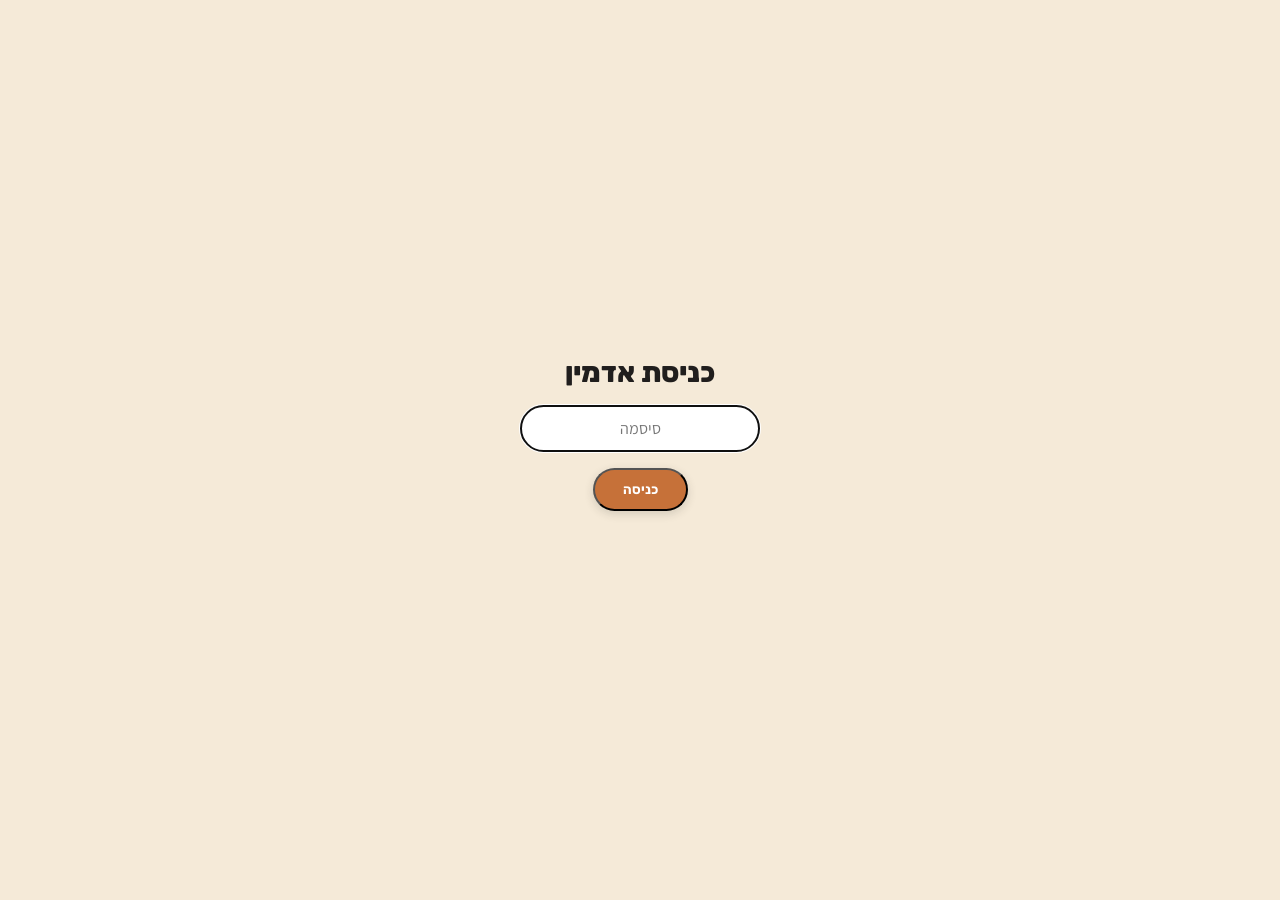
==== admin.html @ f78365cc "עדכון תוכן דרך פאנל האדמין" ====
<!DOCTYPE html>
<html lang="he" dir="rtl">
<head>
<meta charset="utf-8">
<meta name="viewport" content="width=device-width, initial-scale=1">
<title>עריכת האתר — פשט״ות באב</title>
<link href="https://fonts.googleapis.com/css2?family=Rubik:wght@400;500;700;800;900&family=Assistant:wght@300;400;600;700&display=swap" rel="stylesheet">
<link rel="stylesheet" href="styles.css">
<style>
  body { padding-top: 56px; }
  #login-screen {
    position: fixed; inset: 0; z-index: 100; background: var(--color-bg);
    display: flex; align-items: center; justify-content: center; flex-direction: column; gap: 16px;
  }
  #login-screen input {
    font-family: var(--font-body); font-size: 16px; padding: 12px 16px;
    border: 1px solid var(--color-divider); border-radius: 999px; width: 240px; text-align: center;
  }
  #login-error { color: var(--color-accent-800); font-size: 13.5px; min-height: 18px; }
  #toolbar {
    position: fixed; top: 0; right: 0; left: 0; z-index: 50;
    background: var(--color-neutral-900); color: #fff; height: 56px;
    display: flex; align-items: center; gap: 12px; padding: 0 20px;
    font-family: var(--font-body); font-size: 14px;
  }
  #toolbar .spacer { flex: 1; }
  #toolbar button {
    font-family: var(--font-heading); font-weight: 700; font-size: 13.5px;
    border: none; border-radius: 999px; padding: 9px 18px; cursor: pointer;
  }
  #save-btn { background: var(--color-neutral-700); color: #fff; }
  #publish-btn { background: var(--color-accent); color: #fff; }
  #status { font-size: 13px; color: var(--color-neutral-400); }
  [data-key] { outline: 1px dashed transparent; border-radius: 4px; transition: outline-color .15s; cursor: text; }
  [data-key]:hover { outline-color: var(--color-accent-400); }
  [data-key]:focus { outline: 2px solid var(--color-accent); background: rgba(255,255,255,.5); }
  [data-img-key] { position: relative; cursor: pointer; }
  [data-img-key] .img-edit-btn {
    position: absolute; inset: 0; display: flex; align-items: center; justify-content: center;
    background: rgba(32,30,29,.45); color: #fff; font-size: 11px; text-align: center; padding: 4px;
    opacity: 0; transition: opacity .15s; border-radius: inherit;
  }
  [data-img-key]:hover .img-edit-btn { opacity: 1; }
  .w-cover[data-img-key] { min-height: 90px; background: var(--color-neutral-200); }
  .w-cover[data-img-key]:not(:has(img[src]:not([src=""]))) { display: block; margin: -22px -24px 14px; border-radius: var(--radius-lg) var(--radius-lg) 0 0; overflow: hidden; aspect-ratio: 16/9; }
</style>
</head>
<body>

<div id="login-screen">
  <h1 style="font-size:28px;margin:0">כניסת אדמין</h1>
  <input type="password" id="login-password" placeholder="סיסמה" autofocus>
  <button class="btn btn-primary" id="login-btn" style="padding:12px 28px">כניסה</button>
  <div id="login-error"></div>
</div>

<div id="toolbar" style="display:none">
  <strong>מצב עריכה</strong>
  <span id="status"></span>
  <div class="spacer"></div>
  <button id="save-btn">שמור טיוטה</button>
  <button id="publish-btn">פרסם לאתר החי 🚀</button>
</div>

<div id="stage"></div>
<input type="file" id="file-input" accept="image/*" style="display:none">

<script src="admin.js"></script>
</body>
</html>
---- styles.css ----
:root {
  --color-bg: #f5ead8;
  --color-surface: #ebddc5;
  --color-text: #201e1d;
  --color-accent: #c67139;
  --color-accent-2: #7a8a5e;
  --color-divider: rgba(32,30,29,.16);

  --color-neutral-100: #f9f4ed;
  --color-neutral-200: #eee7db;
  --color-neutral-300: #dcd3c4;
  --color-neutral-400: #c0b6a5;
  --color-neutral-600: #82796a;
  --color-neutral-700: #645c50;
  --color-neutral-800: #474238;
  --color-neutral-900: #2e2b25;

  --color-accent-100: #fff2eb;
  --color-accent-200: #ffe1d0;
  --color-accent-300: #ffc6a5;
  --color-accent-400: #f6a06b;
  --color-accent-600: #b2622d;
  --color-accent-700: #8c491a;
  --color-accent-800: #643312;
  --color-accent-900: #402310;

  --color-accent-2-100: #f0fae1;
  --color-accent-2-200: #e1eecc;
  --color-accent-2-300: #ccdbb2;
  --color-accent-2-700: #56633f;
  --color-accent-2-800: #3d472b;
  --color-accent-2-900: #272e1b;

  --font-heading: "Rubik", system-ui, sans-serif;
  --font-body: "Assistant", system-ui, sans-serif;

  --radius-sm: 8px;
  --radius-md: 16px;
  --radius-lg: 28px;

  --shadow-sm: 0 1px 2px rgba(46,43,37,.14);
  --shadow-md: 0 3px 10px rgba(46,43,37,.16);
  --shadow-lg: 0 12px 32px rgba(46,43,37,.22);
}

* { box-sizing: border-box; }
html { scroll-behavior: smooth; }
body {
  margin: 0;
  background: var(--color-bg);
  color: var(--color-text);
  font-family: var(--font-body);
  overflow-x: hidden;
}
h1, h2, h3 { font-family: var(--font-heading); font-weight: 800; margin: 0; }
a { color: var(--color-accent-700); }
a:hover { color: var(--color-accent-800); }
summary { list-style: none; cursor: pointer; }
summary::-webkit-details-marker { display: none; }
details[open] .chev { transform: rotate(180deg); }
.chev { display: inline-block; transition: transform .2s; }

/* ---- hero ---- */
.hero { position: relative; overflow: hidden; }
.hero-sky {
  position: relative;
  height: clamp(320px, 48vw, 460px);
  background: linear-gradient(180deg, #2c3a52 0%, #6a5a6a 32%, #c97a56 62%, #f5ead8 100%);
}
.hero-moon {
  position: absolute; top: 16%; left: 50%; transform: translateX(-50%);
  width: 92px; height: 92px; border-radius: 50%;
  background: radial-gradient(circle at 38% 34%, #fffdf5, #e9d9b8 78%);
  box-shadow: 0 0 60px 18px rgba(255,230,180,.45);
}
.star {
  position: absolute; width: 3px; height: 3px; border-radius: 50%;
  background: #fff; opacity: .8;
}
.hero-content {
  position: relative; margin-top: -70px; z-index: 1;
  display: flex; flex-direction: column; align-items: center; gap: 14px;
  padding: 0 20px 40px; text-align: center;
}
.hero-org { font-size: 13px; letter-spacing: .06em; color: var(--color-accent-700); font-weight: 700; }
.hero-org .heart { color: var(--color-accent); }
.hero-title { font-size: clamp(40px, 8vw, 64px); color: var(--color-neutral-900); }
.hero-sub { font-size: clamp(15px, 2.2vw, 18px); color: var(--color-neutral-700); margin: 0; }
.badge {
  background: var(--color-accent-100); color: var(--color-accent-800);
  border: 1px solid var(--color-accent-300); border-radius: 999px;
  padding: 7px 18px; font-size: clamp(13px,2vw,15px); font-weight: 700;
}

/* ---- buttons ---- */
.btn {
  display: inline-flex; align-items: center; gap: 8px; text-decoration: none;
  font-family: var(--font-heading); font-weight: 700; border-radius: 999px;
  cursor: pointer; transition: background .15s;
}
.btn-primary { background: var(--color-accent); color: #fff; box-shadow: var(--shadow-md); }
.btn-primary:hover { background: var(--color-accent-600); color: #fff; }
.btn-lg { font-size: clamp(16px,2.4vw,19px); padding: 15px 36px; }
.btn-dark { background: var(--color-neutral-900); color: #fff; font-size: 14.5px; padding: 11px 24px; }
.btn-dark:hover { background: var(--color-neutral-800); color: #fff; }
.btn-outline { background: var(--color-neutral-100); color: var(--color-neutral-900); border: 1px solid var(--color-neutral-300); font-size: 14.5px; padding: 11px 24px; }
.btn-outline:hover { background: var(--color-neutral-200); color: var(--color-neutral-900); }
.btn-footer { background: var(--color-accent-400); color: var(--color-neutral-900); font-size: 18px; padding: 15px 36px; }
.btn-footer:hover { background: var(--color-accent-300); color: var(--color-neutral-900); }

/* ---- layout helpers ---- */
.section-narrow { max-width: 860px; margin: 22px auto 0; padding: 0 20px; }
.section-mid { max-width: 640px; margin: 56px auto 0; padding: 0 24px; text-align: center; display: flex; flex-direction: column; gap: 18px; }
.section-wide { max-width: 1060px; margin: 76px auto 0; padding: 0 24px; }
.center { text-align: center; }
.section-lead { color: var(--color-neutral-600); margin: 6px 0 26px; font-size: 15.5px; }
.section-footnote { text-align: center; color: var(--color-neutral-600); font-size: 14.5px; margin: 22px 0 0; }
h2 { font-size: clamp(26px, 4vw, 36px); margin: 0 0 6px; }

/* ---- early bird + countdown ---- */
.early-bird {
  background: linear-gradient(90deg, var(--color-accent-600), var(--color-accent-400));
  color: #fff; border-radius: 999px; padding: 12px 24px;
  display: flex; justify-content: center; align-items: center; gap: 12px; flex-wrap: wrap;
  font-size: clamp(14px,2vw,16px); box-shadow: var(--shadow-sm);
}
.eb-strong { font-weight: 700; }
.countdown { display: flex; gap: 12px; justify-content: center; flex-wrap: wrap; margin: 26px auto 0; padding: 0 20px; }
.cd-box { text-align: center; background: var(--color-neutral-100); border-radius: var(--radius-md); padding: 12px 18px; min-width: 74px; box-shadow: var(--shadow-sm); }
.cd-num { font-family: var(--font-heading); font-weight: 800; font-size: 30px; color: var(--color-accent-700); }
.cd-label { font-size: 12.5px; color: var(--color-neutral-600); }

/* ---- intro ---- */
.intro-glow {
  width: 56px; height: 56px; border-radius: 50%;
  background: radial-gradient(circle at 40% 35%, #fffdf5, var(--color-neutral-300) 78%);
  box-shadow: 0 0 34px 10px rgba(255,230,180,.55); margin: 0 auto;
}
.intro-h1 { font-size: clamp(34px,6vw,52px); color: var(--color-neutral-900); }
.intro-text { font-size: clamp(16px,2.4vw,19px); line-height: 1.85; margin: 0; color: var(--color-neutral-800); }
.intro-motto { font-family: var(--font-heading); font-weight: 700; font-size: clamp(17px,2.6vw,21px); color: var(--color-accent-700); margin: 0; }
.intro-note { font-size: 14.5px; color: var(--color-neutral-600); margin: 0; }

/* ---- workshop cards ---- */
.workshop-grid { display: grid; grid-template-columns: repeat(auto-fit, minmax(300px,1fr)); gap: 18px; }
.w-card {
  background: var(--color-neutral-100); border-radius: var(--radius-lg); padding: 22px 24px;
  box-shadow: var(--shadow-sm); display: flex; flex-direction: column; gap: 10px;
}
.w-card-feature { grid-column: 1/-1; background: var(--color-accent-100); border: 1px solid var(--color-accent-300); }
.w-card-feature h3 { font-size: 23px; }
.w-card-feature .w-desc { color: var(--color-neutral-800); max-width: 720px; }
.w-top { display: flex; justify-content: space-between; align-items: center; gap: 8px; flex-wrap: wrap; }
.w-kind { font-size: 12.5px; color: var(--color-accent-2-700); font-weight: 600; }
.w-card h3 { font-size: 21px; }
.w-desc { font-size: 14.5px; line-height: 1.6; color: var(--color-neutral-700); margin: 0; }
.tag { border-radius: 999px; padding: 4px 13px; font-size: 12.5px; font-weight: 700; }
.tag-accent { background: var(--color-accent-200); color: var(--color-accent-800); }
.tag-accent-2 { background: var(--color-accent-2-200); color: var(--color-accent-2-800); }
.tag-feature { background: var(--color-accent-300); color: var(--color-accent-900); }
.w-hosts { display: flex; align-items: center; gap: 10px; margin-top: auto; }
.w-names { font-size: 14px; font-weight: 600; }
.avatars { display: flex; }
.avatar {
  position: relative; overflow: hidden;
  width: 38px; height: 38px; border-radius: 50%; border: 2px solid #fff;
  background: repeating-linear-gradient(45deg, var(--color-neutral-200), var(--color-neutral-200) 3px, var(--color-neutral-300) 3px, var(--color-neutral-300) 6px);
  display: flex; align-items: center; justify-content: center;
  font-size: 7.5px; font-family: monospace; color: var(--color-neutral-600);
}
.avatar-2 {
  margin-right: -10px;
  background: repeating-linear-gradient(45deg, var(--color-accent-200), var(--color-accent-200) 3px, var(--color-accent-300) 3px, var(--color-accent-300) 6px);
  color: var(--color-accent-800);
}
.avatar img { display: none; }
.avatar img[src]:not([src=""]) {
  display: block; position: absolute; inset: 0;
  width: 100%; height: 100%; object-fit: cover; border-radius: 50%;
}
.avatar:has(img[src]:not([src=""])) .avatar-fallback { display: none; }

/* ---- workshop cover image ---- */
.w-cover { display: none; }
.w-cover:has(img[src]:not([src=""])) {
  display: block; margin: -22px -24px 14px; border-radius: var(--radius-lg) var(--radius-lg) 0 0;
  overflow: hidden; aspect-ratio: 16/9;
}
.w-cover img { width: 100%; height: 100%; object-fit: cover; display: block; }
details { border-top: 1px solid var(--color-divider); padding-top: 10px; }
details summary { font-size: 13.5px; font-weight: 700; color: var(--color-accent-700); display: flex; align-items: center; gap: 6px; }
details p { font-size: 13.5px; line-height: 1.65; color: var(--color-neutral-700); margin: 10px 0 0; }
.w-card-feature details p { color: var(--color-neutral-800); }
.w-links { font-size: 13px !important; margin-top: 8px !important; }

/* ---- pricing ---- */
.price-grid { display: grid; grid-template-columns: repeat(auto-fit, minmax(240px,1fr)); gap: 18px; max-width: 900px; margin: 0 auto; }
.price-card { border-radius: var(--radius-lg); padding: 26px 24px; text-align: center; box-shadow: var(--shadow-sm); display: flex; flex-direction: column; gap: 6px; background: var(--color-neutral-100); }
.price-hero { background: var(--color-accent); color: #fff; box-shadow: var(--shadow-md); }
.price-hero .price-kicker { opacity: .9; }
.price-hero .price-note { opacity: .85; }
.price-alt { background: var(--color-accent-2-200); }
.price-alt .price-kicker { color: var(--color-accent-2-800); }
.price-alt .price-num { color: var(--color-accent-2-900); }
.price-alt .price-note { color: var(--color-accent-2-800); }
.price-kicker { font-size: 14px; font-weight: 700; color: var(--color-neutral-600); }
.price-num { font-family: var(--font-heading); font-weight: 800; font-size: 44px; line-height: 1; color: var(--color-neutral-900); }
.price-hero .price-num { color: #fff; }
.price-note { font-size: 13px; color: var(--color-neutral-600); }
.cta-row { display: flex; justify-content: center; gap: 14px; align-items: center; flex-wrap: wrap; margin-top: 26px; }
.cta-note { font-size: 14px; color: var(--color-neutral-600); }

/* ---- directions ---- */
.directions-grid { display: grid; grid-template-columns: repeat(auto-fit, minmax(300px,1fr)); gap: 24px; align-items: start; }
.directions-col { display: flex; flex-direction: column; gap: 14px; }
.directions-text { font-size: 15.5px; line-height: 1.7; color: var(--color-neutral-700); margin: 0; }
.link-row { display: flex; gap: 12px; flex-wrap: wrap; }
.bring-card { background: var(--color-neutral-100); border-radius: var(--radius-lg); padding: 18px 22px; display: flex; flex-direction: column; gap: 8px; }
.bring-title { font-family: var(--font-heading); font-weight: 700; font-size: 16px; }
.bring-body { font-size: 14.5px; line-height: 1.7; color: var(--color-neutral-700); }
.map-col { border-radius: var(--radius-lg); overflow: hidden; box-shadow: var(--shadow-md); min-height: 300px; }
.map-col iframe { width: 100%; height: 340px; border: 0; display: block; }

/* ---- footer ---- */
.footer-cta { margin: 80px 0 0; background: var(--color-neutral-900); padding: 56px 24px 40px; }
.footer-inner { max-width: 640px; margin: 0 auto; text-align: center; display: flex; flex-direction: column; gap: 16px; }
.footer-moon { font-size: 34px; }
.footer-cta h2 { font-size: clamp(26px,4.5vw,38px); color: var(--color-accent-100); }
.footer-cta p { font-size: 16px; line-height: 1.7; color: var(--color-neutral-400); margin: 0; }
.footer-cta .btn-footer { align-self: center; }
.footer-fine { font-size: 13.5px !important; color: var(--color-neutral-500) !important; margin: 14px 0 0 !important; }

@media (max-width: 640px) {
  .hero-moon { width: 64px; height: 64px; }
}
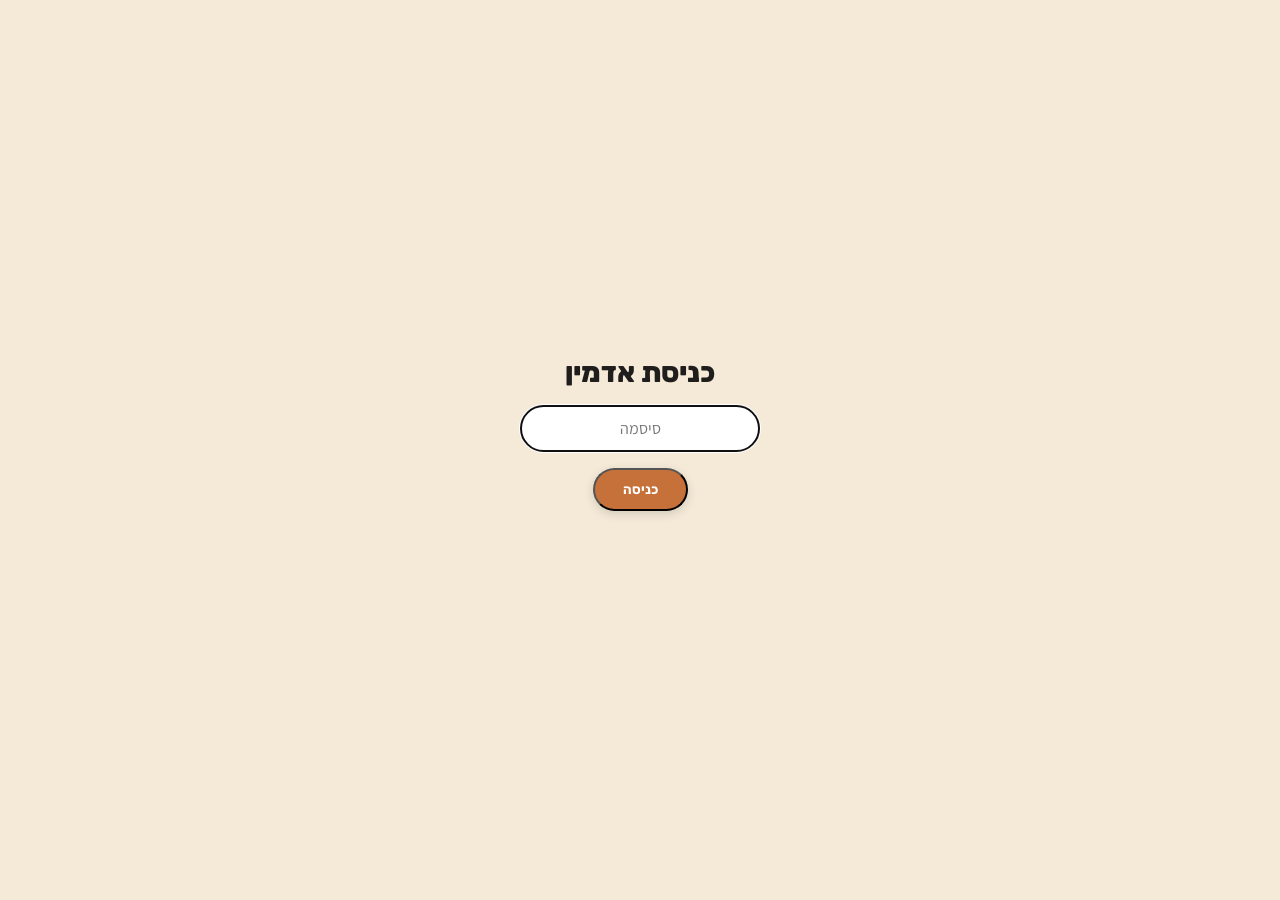
==== commit 039abe59: "Add editable "previous festivals" photo gallery section Adds an 8-slot gallery near the bottom of th" ====
--- a/admin.html
+++ b/admin.html
@@ -43,6 +43,10 @@
   [data-img-key]:hover .img-edit-btn { opacity: 1; }
   .w-cover[data-img-key] { min-height: 90px; background: var(--color-neutral-200); }
   .w-cover[data-img-key]:not(:has(img[src]:not([src=""]))) { display: block; margin: -22px -24px 14px; border-radius: var(--radius-lg) var(--radius-lg) 0 0; overflow: hidden; aspect-ratio: 16/9; }
+  .gallery-section { display: block !important; }
+  .gallery-item[data-img-key]:not(:has(img[src]:not([src=""]))) {
+    display: block; border: 2px dashed var(--color-neutral-400);
+  }
 </style>
 </head>
 <body>
--- a/styles.css
+++ b/styles.css
@@ -181,12 +181,19 @@
 .avatar:has(img[src]:not([src=""])) .avatar-fallback { display: none; }
 
 /* ---- workshop cover image ---- */
-.w-cover { display: none; }
-.w-cover:has(img[src]:not([src=""])) {
-  display: block; margin: -22px -24px 14px; border-radius: var(--radius-lg) var(--radius-lg) 0 0;
+.w-cover {
+  display: none; margin: -22px -24px 14px; border-radius: var(--radius-lg) var(--radius-lg) 0 0;
   overflow: hidden; aspect-ratio: 16/9;
 }
+.w-cover:has(img[src]:not([src=""])) { display: block; }
 .w-cover img { width: 100%; height: 100%; object-fit: cover; display: block; }
+
+/* ---- gallery ---- */
+.gallery-section:not(:has(.gallery-item img[src]:not([src=""]))) { display: none; }
+.gallery-grid { display: grid; grid-template-columns: repeat(auto-fill, minmax(150px, 1fr)); gap: 14px; }
+.gallery-item { display: none; border-radius: var(--radius-lg); overflow: hidden; aspect-ratio: 1; background: var(--color-neutral-200); }
+.gallery-item:has(img[src]:not([src=""])) { display: block; }
+.gallery-item img { width: 100%; height: 100%; object-fit: cover; display: block; }
 details { border-top: 1px solid var(--color-divider); padding-top: 10px; }
 details summary { font-size: 13.5px; font-weight: 700; color: var(--color-accent-700); display: flex; align-items: center; gap: 6px; }
 details p { font-size: 13.5px; line-height: 1.65; color: var(--color-neutral-700); margin: 10px 0 0; }
